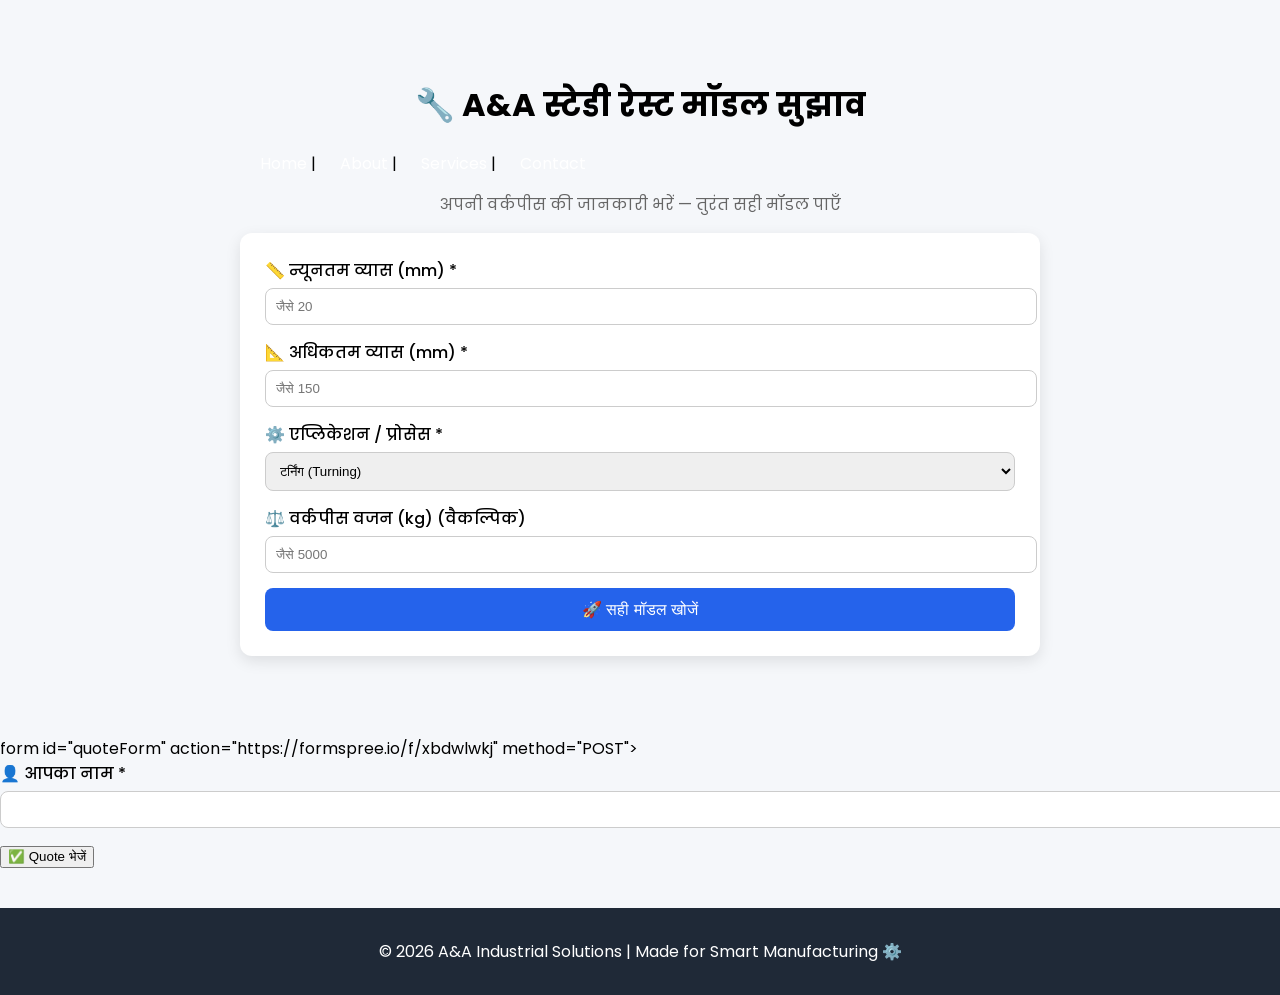
==== index.html @ 3a3c83f6 "index.html" ====
<!DOCTYPE html>
<html lang="hi">
<head>
    <meta charset="UTF-8">
    <meta name="viewport" content="width=device-width, initial-scale=1.0">
    <title>A&A Steady Rest - मॉडल सुझाव</title>

    <!-- Google Font -->
    <link href="https://fonts.googleapis.com/css2?family=Poppins:wght@300;400;500;600&display=swap" rel="stylesheet">

    <link rel="stylesheet" href="style.css">
</head>

<body>
<div class="container">

    <h1>🔧 A&A स्टेडी रेस्ट मॉडल सुझाव</h1>
<nav>
    <a href="index.html">Home</a> |
    <a href="about.html">About</a> |
    <a href="services.html">Services</a> |
    <a href="contact.html">Contact</a>
</nav>
    <p class="subtitle">अपनी वर्कपीस की जानकारी भरें — तुरंत सही मॉडल पाएँ</p>

    <!-- FORM -->
    <div class="form-box">

        <div class="input-group">
            <label>📏 न्यूनतम व्यास (mm) *</label>
            <input type="number" id="minDia" placeholder="जैसे 20" required>
        </div>

        <div class="input-group">
            <label>📐 अधिकतम व्यास (mm) *</label>
            <input type="number" id="maxDia" placeholder="जैसे 150" required>
        </div>

        <div class="input-group">
            <label>⚙️ एप्लिकेशन / प्रोसेस *</label>
            <select id="appType">
                <option value="turning">टर्निंग (Turning)</option>
                <option value="grinding">ग्राइंडिंग (Grinding)</option>
                <option value="crankshaft">क्रैंकशाफ्ट ग्राइंडिंग</option>
                <option value="heavy">हैवी ड्यूटी</option>
                <option value="coolant">कूलेंट फ्लश (CS Series)</option>
                <option value="compact">कॉम्पैक्ट जगह (FRC)</option>
            </select>
        </div>

        <div class="input-group">
            <label>⚖️ वर्कपीस वजन (kg) (वैकल्पिक)</label>
            <input type="number" id="weight" placeholder="जैसे 5000">
        </div>

        <button class="mainBtn" onclick="recommendModel()">🚀 सही मॉडल खोजें</button>

    </div>

    <!-- RESULT -->
    <div id="resultArea" class="result-box"></div>

</div>
form id="quoteForm" action="https://formspree.io/f/xbdwlwkj" method="POST">
    <input type="hidden" name="_subject" value="नया Quote अनुरोध - A&A Steady Rest">
    <input type="hidden" name="_cc" value="sales@2aa.co.in">
    <input type="text" name="_gotcha" style="display:none">

    <div class="input-group">
        <label>👤 आपका नाम *</label>
        <input type="text" name="name" id="custName" required>
    </div>
    <!-- बाकी सारे input वैसे ही रखें ... -->
    <button type="submit" class="submitBtn">✅ Quote भेजें</button>
</form>

<!-- MODAL -->
<div id="quoteModal" class="modal">

    <div class="modal-content">

        <span class="close">&times;</span>

        <h3>📄 Quote अनुरोध</h3>
        <p class="modal-sub">हम 24 घंटे में आपसे संपर्क करेंगे</p>

        <form id="quoteForm" name="quote-request" netlify>

            <input type="hidden" name="form-name" value="quote-request">

            <div class="input-group">
                <label>👤 आपका नाम *</label>
                <input type="text" name="name" id="custName" required>
            </div>

            <div class="input-group">
                <label>📧 ईमेल *</label>
                <input type="email" name="email" id="custEmail" required>
            </div>

            <div class="input-group">
                <label>📱 मोबाइल नंबर *</label>
                <input type="tel" name="phone" id="custPhone" required>
            </div>

            <div class="input-group">
                <label>⚙️ मॉडल</label>
                <input type="text" name="model" id="custModel" readonly>
            </div>

            <div class="input-group">
                <label>📏 व्यास रेंज</label>
                <input type="text" name="diameter" id="custDia" readonly>
            </div>

            <div class="input-group">
                <label>📝 अतिरिक्त जानकारी</label>
                <textarea name="message" id="custMessage" rows="3"></textarea>
            </div>

            <button type="submit" class="submitBtn">✅ Quote भेजें</button>

        </form>

        <div id="quoteStatus"></div>

    </div>

</div>


<!-- FOOTER -->
<footer>
    <p>© 2026 A&A Industrial Solutions | Made for Smart Manufacturing ⚙️</p>
</footer>


<script src="script.js"></script>

</body>
</html>
---- style.css ----
body {
    font-family: 'Poppins', sans-serif;
    margin: 0;
    background: #f5f7fa;
}

/* HEADER */
header {
    display: flex;
    justify-content: space-between;
    align-items: center;
    background: #1f2937;
    padding: 15px 30px;
    color: #fff;
}

.logo {
    font-size: 20px;
    font-weight: 600;
}

nav a {
    color: #fff;
    margin-left: 20px;
    text-decoration: none;
    transition: 0.3s;
}

nav a:hover {
    color: #38bdf8;
}

/* CONTAINER */
.container {
    max-width: 800px;
    margin: 40px auto;
    padding: 20px;
}

/* TITLE */
h1 {
    text-align: center;
}

.subtitle {
    text-align: center;
    color: #666;
}

/* FORM */
.form-box {
    background: #fff;
    padding: 25px;
    border-radius: 12px;
    box-shadow: 0 5px 15px rgba(0,0,0,0.1);
}

.input-group {
    margin-bottom: 15px;
}

.input-group label {
    display: block;
    margin-bottom: 5px;
    font-weight: 500;
}

.input-group input,
.input-group select {
    width: 100%;
    padding: 10px;
    border-radius: 8px;
    border: 1px solid #ccc;
}

/* BUTTON */
.mainBtn {
    width: 100%;
    padding: 12px;
    background: #2563eb;
    color: white;
    border: none;
    border-radius: 8px;
    cursor: pointer;
    font-size: 16px;
}

.mainBtn:hover {
    background: #1d4ed8;
}

/* RESULT */
.result-box {
    margin-top: 20px;
}

/* MODAL */
.modal {
    display: none;
    position: fixed;
    background: rgba(0,0,0,0.6);
    top: 0;
    left: 0;
    width: 100%;
    height: 100%;
}

.modal-content {
    background: #fff;
    margin: 10% auto;
    padding: 20px;
    width: 90%;
    max-width: 400px;
    border-radius: 10px;
}

.close {
    float: right;
    cursor: pointer;
    font-size: 20px;
}

/* FOOTER */
footer {
    text-align: center;
    padding: 15px;
    background: #1f2937;
    color: white;
    margin-top: 40px;
}

/* MOBILE */
@media (max-width: 600px) {
    header {
        flex-direction: column;
    }

    nav {
        margin-top: 10px;
    }

    nav a {
        margin: 0 10px;
    }
}
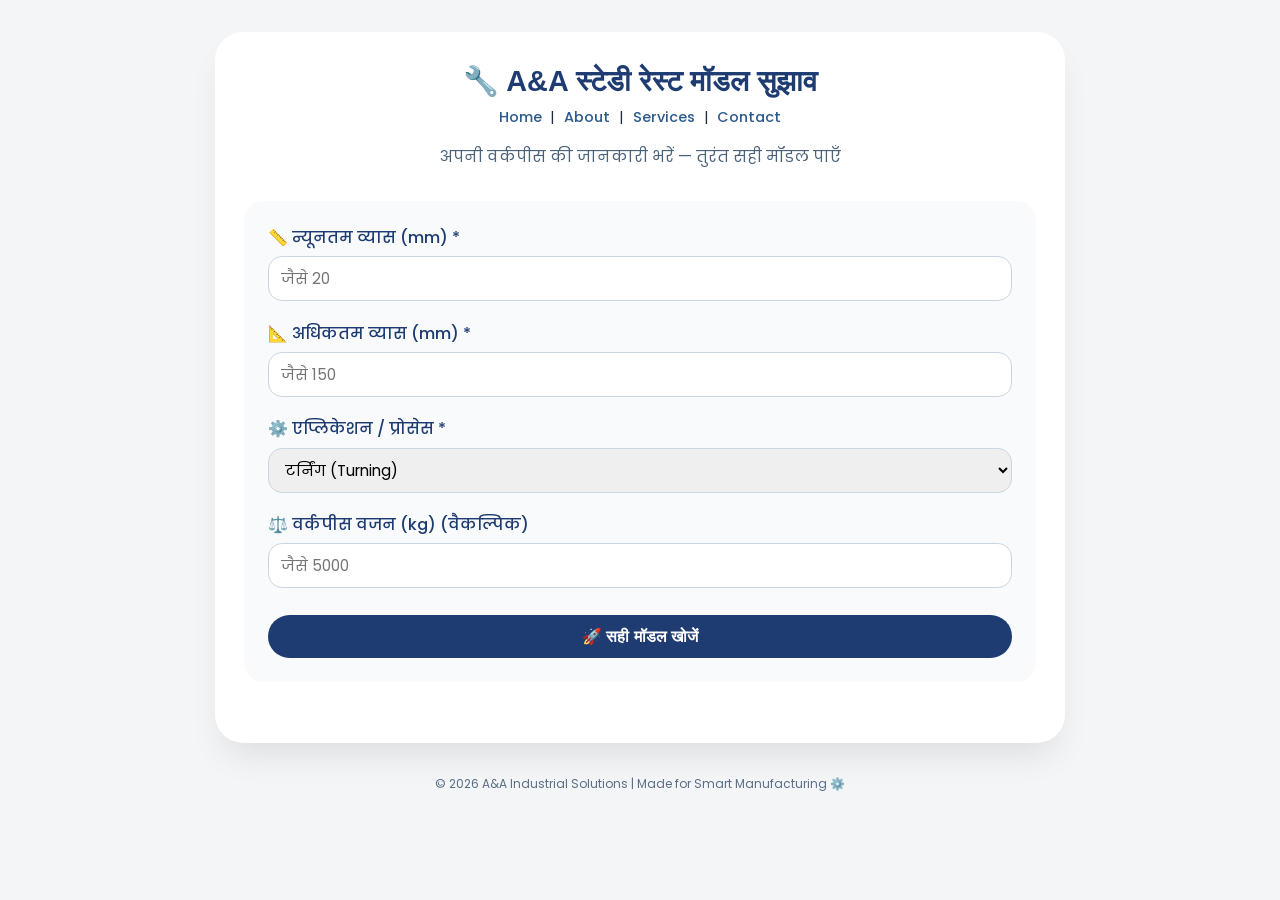
==== commit 45dea666: "index.html" ====
--- a/index.html
+++ b/index.html
@@ -4,38 +4,210 @@
     <meta charset="UTF-8">
     <meta name="viewport" content="width=device-width, initial-scale=1.0">
     <title>A&A Steady Rest - मॉडल सुझाव</title>
-
     <!-- Google Font -->
     <link href="https://fonts.googleapis.com/css2?family=Poppins:wght@300;400;500;600&display=swap" rel="stylesheet">
-
-    <link rel="stylesheet" href="style.css">
+    <style>
+        * {
+            margin: 0;
+            padding: 0;
+            box-sizing: border-box;
+        }
+        body {
+            font-family: 'Poppins', sans-serif;
+            background: #f4f5f7;
+            padding: 2rem 1rem;
+            color: #1e2a3e;
+        }
+        .container {
+            max-width: 850px;
+            margin: auto;
+            background: white;
+            border-radius: 28px;
+            box-shadow: 0 20px 35px -10px rgba(0,0,0,0.1);
+            overflow: hidden;
+            padding: 2rem 1.8rem;
+        }
+        h1 {
+            font-size: 1.8rem;
+            text-align: center;
+            font-weight: 600;
+            color: #1e3c72;
+            margin-bottom: 0.5rem;
+        }
+        nav {
+            text-align: center;
+            margin: 0.5rem 0 1rem;
+            font-size: 0.9rem;
+        }
+        nav a {
+            text-decoration: none;
+            color: #2c5a8c;
+            margin: 0 0.3rem;
+            font-weight: 500;
+        }
+        .subtitle {
+            text-align: center;
+            color: #4a627a;
+            margin-bottom: 2rem;
+            font-weight: 400;
+        }
+        .form-box {
+            background: #f9fafc;
+            padding: 1.5rem;
+            border-radius: 20px;
+            margin-bottom: 1.5rem;
+        }
+        .input-group {
+            margin-bottom: 1.2rem;
+        }
+        .input-group label {
+            font-weight: 500;
+            display: block;
+            margin-bottom: 0.4rem;
+            color: #1e3c72;
+        }
+        input, select, textarea {
+            width: 100%;
+            padding: 10px 12px;
+            border-radius: 14px;
+            border: 1px solid #cbd5e1;
+            font-family: inherit;
+            font-size: 0.95rem;
+            transition: 0.2s;
+        }
+        input:focus, select:focus, textarea:focus {
+            outline: none;
+            border-color: #1e3c72;
+            box-shadow: 0 0 0 3px rgba(30,60,114,0.1);
+        }
+        .mainBtn, .submitBtn {
+            background: #1e3c72;
+            color: white;
+            border: none;
+            padding: 12px;
+            width: 100%;
+            font-size: 1rem;
+            font-weight: 600;
+            border-radius: 30px;
+            cursor: pointer;
+            transition: 0.2s;
+            margin-top: 0.5rem;
+        }
+        .mainBtn:hover, .submitBtn:hover {
+            background: #0e2a4a;
+            transform: scale(0.98);
+        }
+        .result-box {
+            margin-top: 1.8rem;
+        }
+        .result {
+            background: #e9f7e1;
+            padding: 1.2rem;
+            border-radius: 20px;
+            border-left: 5px solid #2e7d32;
+        }
+        .error {
+            background: #ffebee;
+            border-left-color: #c62828;
+        }
+        table {
+            width: 100%;
+            border-collapse: collapse;
+            margin: 15px 0;
+        }
+        th, td {
+            border: 1px solid #ccc;
+            padding: 8px;
+            text-align: left;
+            font-size: 0.85rem;
+        }
+        th {
+            background: #d9e2ef;
+        }
+        .quoteBtn {
+            background: #ff9800;
+            color: white;
+            border: none;
+            padding: 5px 12px;
+            border-radius: 20px;
+            cursor: pointer;
+            font-size: 0.75rem;
+            font-weight: 500;
+        }
+        .modal {
+            display: none;
+            position: fixed;
+            z-index: 1000;
+            left: 0;
+            top: 0;
+            width: 100%;
+            height: 100%;
+            background-color: rgba(0,0,0,0.5);
+            backdrop-filter: blur(2px);
+        }
+        .modal-content {
+            background: white;
+            margin: 8% auto;
+            padding: 20px;
+            border-radius: 28px;
+            width: 90%;
+            max-width: 460px;
+            position: relative;
+            box-shadow: 0 20px 30px rgba(0,0,0,0.2);
+        }
+        .close {
+            position: absolute;
+            right: 22px;
+            top: 12px;
+            font-size: 28px;
+            font-weight: bold;
+            cursor: pointer;
+            color: #555;
+        }
+        .close:hover {
+            color: red;
+        }
+        .modal-sub {
+            font-size: 0.8rem;
+            color: #4a627a;
+            margin-bottom: 1rem;
+        }
+        footer {
+            text-align: center;
+            margin-top: 2rem;
+            font-size: 0.75rem;
+            color: #5a6e84;
+        }
+        @media (max-width: 550px) {
+            .container {
+                padding: 1.2rem;
+            }
+            th, td {
+                font-size: 0.7rem;
+            }
+        }
+    </style>
 </head>
-
 <body>
 <div class="container">
-
     <h1>🔧 A&A स्टेडी रेस्ट मॉडल सुझाव</h1>
-<nav>
-    <a href="index.html">Home</a> |
-    <a href="about.html">About</a> |
-    <a href="services.html">Services</a> |
-    <a href="contact.html">Contact</a>
-</nav>
+    <nav>
+        <a href="index.html">Home</a> |
+        <a href="about.html">About</a> |
+        <a href="services.html">Services</a> |
+        <a href="contact.html">Contact</a>
+    </nav>
     <p class="subtitle">अपनी वर्कपीस की जानकारी भरें — तुरंत सही मॉडल पाएँ</p>
 
-    <!-- FORM -->
     <div class="form-box">
-
         <div class="input-group">
             <label>📏 न्यूनतम व्यास (mm) *</label>
             <input type="number" id="minDia" placeholder="जैसे 20" required>
         </div>
-
         <div class="input-group">
             <label>📐 अधिकतम व्यास (mm) *</label>
             <input type="number" id="maxDia" placeholder="जैसे 150" required>
         </div>
-
         <div class="input-group">
             <label>⚙️ एप्लिकेशन / प्रोसेस *</label>
             <select id="appType">
@@ -47,95 +219,177 @@
                 <option value="compact">कॉम्पैक्ट जगह (FRC)</option>
             </select>
         </div>
-
         <div class="input-group">
             <label>⚖️ वर्कपीस वजन (kg) (वैकल्पिक)</label>
             <input type="number" id="weight" placeholder="जैसे 5000">
         </div>
-
         <button class="mainBtn" onclick="recommendModel()">🚀 सही मॉडल खोजें</button>
-
     </div>
 
-    <!-- RESULT -->
     <div id="resultArea" class="result-box"></div>
-
 </div>
-form id="quoteForm" action="https://formspree.io/f/xbdwlwkj" method="POST">
-    <input type="hidden" name="_subject" value="नया Quote अनुरोध - A&A Steady Rest">
-    <input type="hidden" name="_cc" value="sales@2aa.co.in">
-    <input type="text" name="_gotcha" style="display:none">
-
-    <div class="input-group">
-        <label>👤 आपका नाम *</label>
-        <input type="text" name="name" id="custName" required>
-    </div>
-    <!-- बाकी सारे input वैसे ही रखें ... -->
-    <button type="submit" class="submitBtn">✅ Quote भेजें</button>
-</form>
-
-<!-- MODAL -->
+
+<!-- MODAL for Quote (Formspree integrated) -->
 <div id="quoteModal" class="modal">
-
     <div class="modal-content">
-
         <span class="close">&times;</span>
-
         <h3>📄 Quote अनुरोध</h3>
         <p class="modal-sub">हम 24 घंटे में आपसे संपर्क करेंगे</p>
-
-        <form id="quoteForm" name="quote-request" netlify>
-
-            <input type="hidden" name="form-name" value="quote-request">
-
+        <form id="quoteForm" action="https://formspree.io/f/xbdwlwkj" method="POST">
+            <!-- required formspree fields -->
+            <input type="hidden" name="_subject" value="नया Quote अनुरोध - A&A Steady Rest">
+            <input type="hidden" name="_cc" value="sales@2aa.co.in">
+            <input type="text" name="_gotcha" style="display:none">
+            
             <div class="input-group">
                 <label>👤 आपका नाम *</label>
                 <input type="text" name="name" id="custName" required>
             </div>
-
             <div class="input-group">
                 <label>📧 ईमेल *</label>
                 <input type="email" name="email" id="custEmail" required>
             </div>
-
             <div class="input-group">
                 <label>📱 मोबाइल नंबर *</label>
                 <input type="tel" name="phone" id="custPhone" required>
             </div>
-
             <div class="input-group">
                 <label>⚙️ मॉडल</label>
                 <input type="text" name="model" id="custModel" readonly>
             </div>
-
             <div class="input-group">
                 <label>📏 व्यास रेंज</label>
                 <input type="text" name="diameter" id="custDia" readonly>
             </div>
-
             <div class="input-group">
                 <label>📝 अतिरिक्त जानकारी</label>
                 <textarea name="message" id="custMessage" rows="3"></textarea>
             </div>
-
             <button type="submit" class="submitBtn">✅ Quote भेजें</button>
-
         </form>
-
         <div id="quoteStatus"></div>
-
     </div>
-
 </div>
 
-
-<!-- FOOTER -->
 <footer>
     <p>© 2026 A&A Industrial Solutions | Made for Smart Manufacturing ⚙️</p>
 </footer>
 
-
-<script src="script.js"></script>
-
+<script>
+    // ---------- मॉडल डेटाबेस ----------
+    const models = [
+        { name: "FRC1216", minDia: 30, maxDia: 160, app: "turning", weightCap: 500, details: "अल्ट्रा कॉम्पैक्ट, प्रेशर बूस्टर" },
+        { name: "FRC3025", minDia: 45, maxDia: 250, app: "turning", weightCap: 800, details: "कॉम्पैक्ट, ऑटो लुब्रिकेशन" },
+        { name: "FRU3", minDia: 20, maxDia: 165, app: "turning", weightCap: 1500, details: "रियर सिलिंडर, प्रॉक्सिमिटी फीडबैक" },
+        { name: "FRU5", minDia: 45, maxDia: 350, app: "turning", weightCap: 2000, details: "बड़ी रेंज, हाइड्रोलिक" },
+        { name: "GHS260E", minDia: 10, maxDia: 60, app: "grinding", weightCap: 300, details: "ग्राइंडिंग, कार्बाइड पैड" },
+        { name: "GHS1012A", minDia: 10, maxDia: 120, app: "grinding", weightCap: 500, details: "सिलिंड्रिकल ग्राइंडिंग" },
+        { name: "KRGU502", minDia: 50, maxDia: 100, app: "crankshaft", weightCap: 1200, details: "क्रैंकशाफ्ट ग्राइंडिंग" },
+        { name: "KRGU580", minDia: 50, maxDia: 190, app: "crankshaft", weightCap: 1500, details: "बड़े क्रैंकशाफ्ट के लिए" },
+        { name: "KRGU-HEAVY", minDia: 50, maxDia: 300, app: "crankshaft", weightCap: 30000, details: "5000kg तक क्रैंकशाफ्ट के लिए कस्टम समाधान" },
+        { name: "CS4", minDia: 25, maxDia: 330, app: "coolant", weightCap: 1500, details: "कूलेंट थ्रू आर्म्स" },
+        { name: "CS5", minDia: 80, maxDia: 410, app: "coolant", weightCap: 2000, details: "हैवी कूलेंट एप्लिकेशन" },
+        { name: "MS2080", minDia: 200, maxDia: 800, app: "heavy", weightCap: 20000, details: "मैन्युअल, 20 टन क्षमता" },
+        { name: "MS6012", minDia: 600, maxDia: 1200, app: "heavy", weightCap: 20000, details: "20 टन, बड़े व्यास" },
+        { name: "AS460", minDia: 20, maxDia: 60, app: "grinding", weightCap: 400, details: "रिट्रैक्टेबल आर्म" },
+        { name: "FRUN3", minDia: 50, maxDia: 165, app: "turning", weightCap: 1000, details: "फुली सील्ड, सेफ्टी वाल्व" }
+    ];
+
+    function recommendModel() {
+        const minDia = parseFloat(document.getElementById('minDia').value);
+        const maxDia = parseFloat(document.getElementById('maxDia').value);
+        const app = document.getElementById('appType').value;
+        const weight = parseFloat(document.getElementById('weight').value);
+        const resultDiv = document.getElementById('resultArea');
+
+        if (isNaN(minDia) || isNaN(maxDia)) {
+            resultDiv.innerHTML = `<div class="result error">❌ कृपया न्यूनतम और अधिकतम व्यास भरें।</div>`;
+            return;
+        }
+        if (minDia > maxDia) {
+            resultDiv.innerHTML = `<div class="result error">❌ न्यूनतम व्यास अधिकतम से बड़ा नहीं हो सकता।</div>`;
+            return;
+        }
+
+        const appMap = {
+            turning: ['turning', 'compact'],
+            grinding: ['grinding'],
+            crankshaft: ['crankshaft'],
+            heavy: ['heavy'],
+            coolant: ['coolant'],
+            compact: ['compact']
+        };
+        const targetApps = appMap[app] || [app];
+
+        let matched = models.filter(m => {
+            const diaOk = (maxDia >= m.minDia - 20) && (minDia <= m.maxDia + 20);
+            const appOk = targetApps.includes(m.app);
+            return diaOk && appOk;
+        });
+
+        let weightWarning = '';
+        if (!isNaN(weight) && weight > 0) {
+            const capable = matched.some(m => weight <= m.weightCap);
+            if (!capable && matched.length) {
+                weightWarning = `<div class="error" style="margin-bottom:15px;">⚠️ आपका वजन (${weight} kg) नीचे दिखाए गए मॉडलों की क्षमता से अधिक है – कृपया हैवी ड्यूटी के लिए हमसे संपर्क करें।</div>`;
+            }
+        }
+
+        if (matched.length === 0) {
+            resultDiv.innerHTML = `<div class="result error">😕 कोई मॉडल नहीं मिला।<br><br>📞 संपर्क करें: +91 92050 09857</div>`;
+            return;
+        }
+
+        let html = weightWarning + `<div class="result"><strong>✅ आपके लिए ${matched.length} सुझाए गए मॉडल:</strong>
+        <table><thead><tr><th>मॉडल</th><th>व्यास रेंज</th><th>क्षमता</th><th>विशेषता</th><th>कार्रवाई</th></tr></thead><tbody>`;
+        matched.forEach(m => {
+            html += `<tr>
+                        <td><b>${m.name}</b></td>
+                        <td>${m.minDia}–${m.maxDia} mm</td>
+                        <td>${m.weightCap} kg</td>
+                        <td>${m.details}</td>
+                        <td><button class="quoteBtn" data-model="${m.name}" data-min="${m.minDia}" data-max="${m.maxDia}">📄 Quote लें</button></td>
+                     </tr>`;
+        });
+        html += `</tbody></table><hr>📞 <strong>क्वोटेशन के लिए:</strong> +91 92050 09857</div>`;
+        resultDiv.innerHTML = html;
+
+        // attach click handlers
+        document.querySelectorAll('.quoteBtn').forEach(btn => {
+            btn.addEventListener('click', () => {
+                document.getElementById('custModel').value = btn.dataset.model;
+                const diaRange = `${btn.dataset.min} - ${btn.dataset.max} mm`;
+                document.getElementById('custDia').value = diaRange;
+                openModal();
+            });
+        });
+    }
+
+    function openModal() {
+        document.getElementById('quoteModal').style.display = 'block';
+        document.getElementById('quoteStatus').innerHTML = '';
+    }
+    function closeModal() {
+        document.getElementById('quoteModal').style.display = 'none';
+        document.getElementById('quoteForm').reset();
+    }
+
+    window.onload = () => {
+        const modal = document.getElementById('quoteModal');
+        const closeSpan = document.querySelector('.close');
+        if (closeSpan) closeSpan.onclick = closeModal;
+        window.onclick = (e) => { if (e.target === modal) closeModal(); };
+        
+        // Formspree: no extra fetch – default submission works.
+        // Just show status after submission (optional)
+        const form = document.getElementById('quoteForm');
+        form.addEventListener('submit', (e) => {
+            // Let form submit normally to Formspree
+            const statusDiv = document.getElementById('quoteStatus');
+            statusDiv.innerHTML = '<p style="color:green;">✅ अनुरोध भेजा जा रहा है... आपको ईमेल पर पुष्टि मिलेगी।</p>';
+            setTimeout(() => { statusDiv.innerHTML = ''; }, 3000);
+        });
+    };
+</script>
 </body>
 </html>
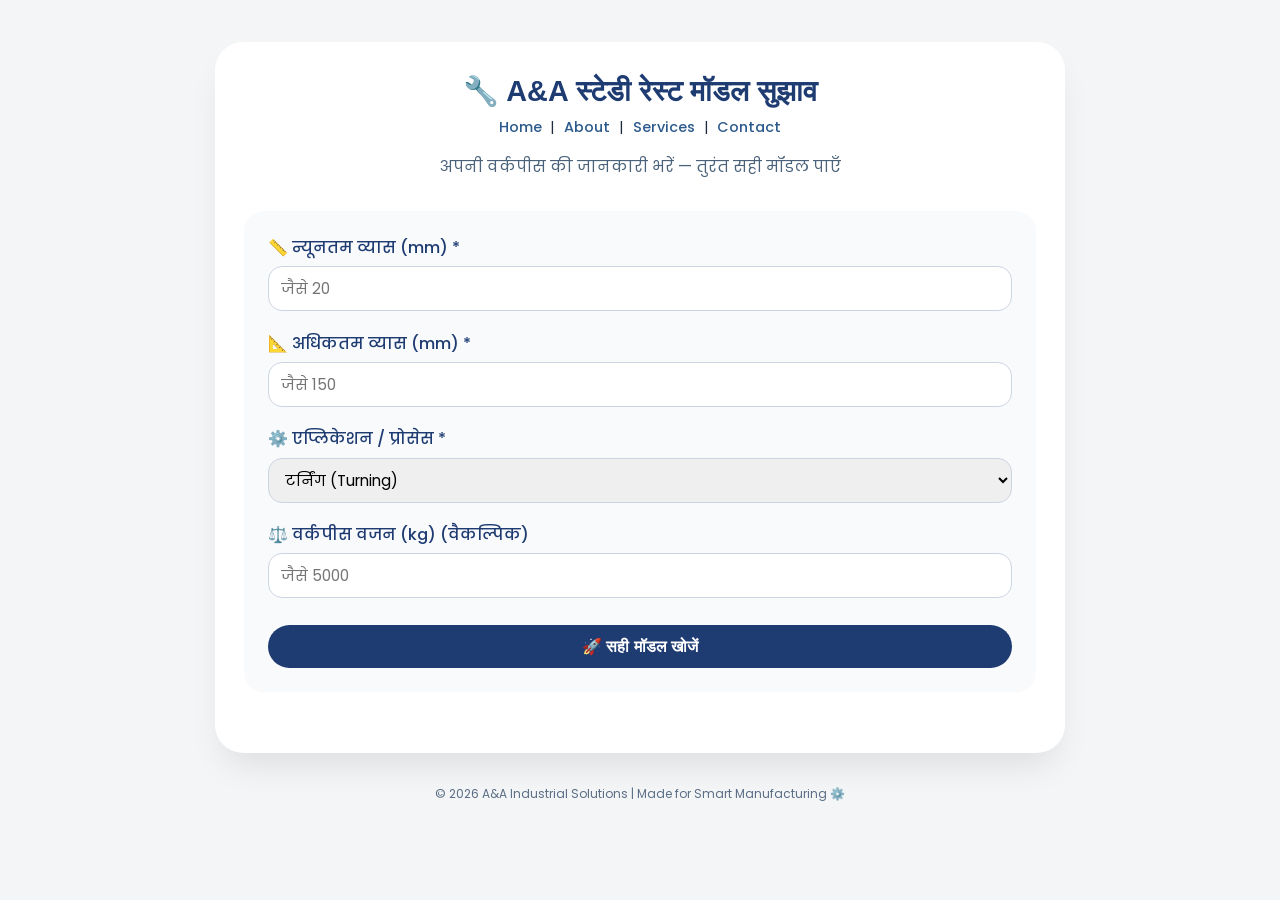
==== commit 03b8fcb7: "index.html" ====
--- a/index.html
+++ b/index.html
@@ -1,6 +1,17 @@
 <!DOCTYPE html>
 <html lang="hi">
 <head>
+<div id="google_translate_element" style="text-align: right; margin-bottom: 10px;"></div>
+<script type="text/javascript">
+    function googleTranslateElementInit() {
+        new google.translate.TranslateElement({
+            pageLanguage: 'hi',
+            includedLanguages: 'en,hi',
+            layout: google.translate.TranslateElement.InlineLayout.SIMPLE
+        }, 'google_translate_element');
+    }
+</script>
+<script type="text/javascript" src="//translate.google.com/translate_a/element.js?cb=googleTranslateElementInit"></script>
     <meta charset="UTF-8">
     <meta name="viewport" content="width=device-width, initial-scale=1.0">
     <title>A&A Steady Rest - मॉडल सुझाव</title>
@@ -238,7 +249,6 @@
         <form id="quoteForm" action="https://formspree.io/f/xbdwlwkj" method="POST">
             <!-- required formspree fields -->
             <input type="hidden" name="_subject" value="नया Quote अनुरोध - A&A Steady Rest">
-            <input type="hidden" name="_cc" value="sales@2aa.co.in">
             <input type="text" name="_gotcha" style="display:none">
             
             <div class="input-group">
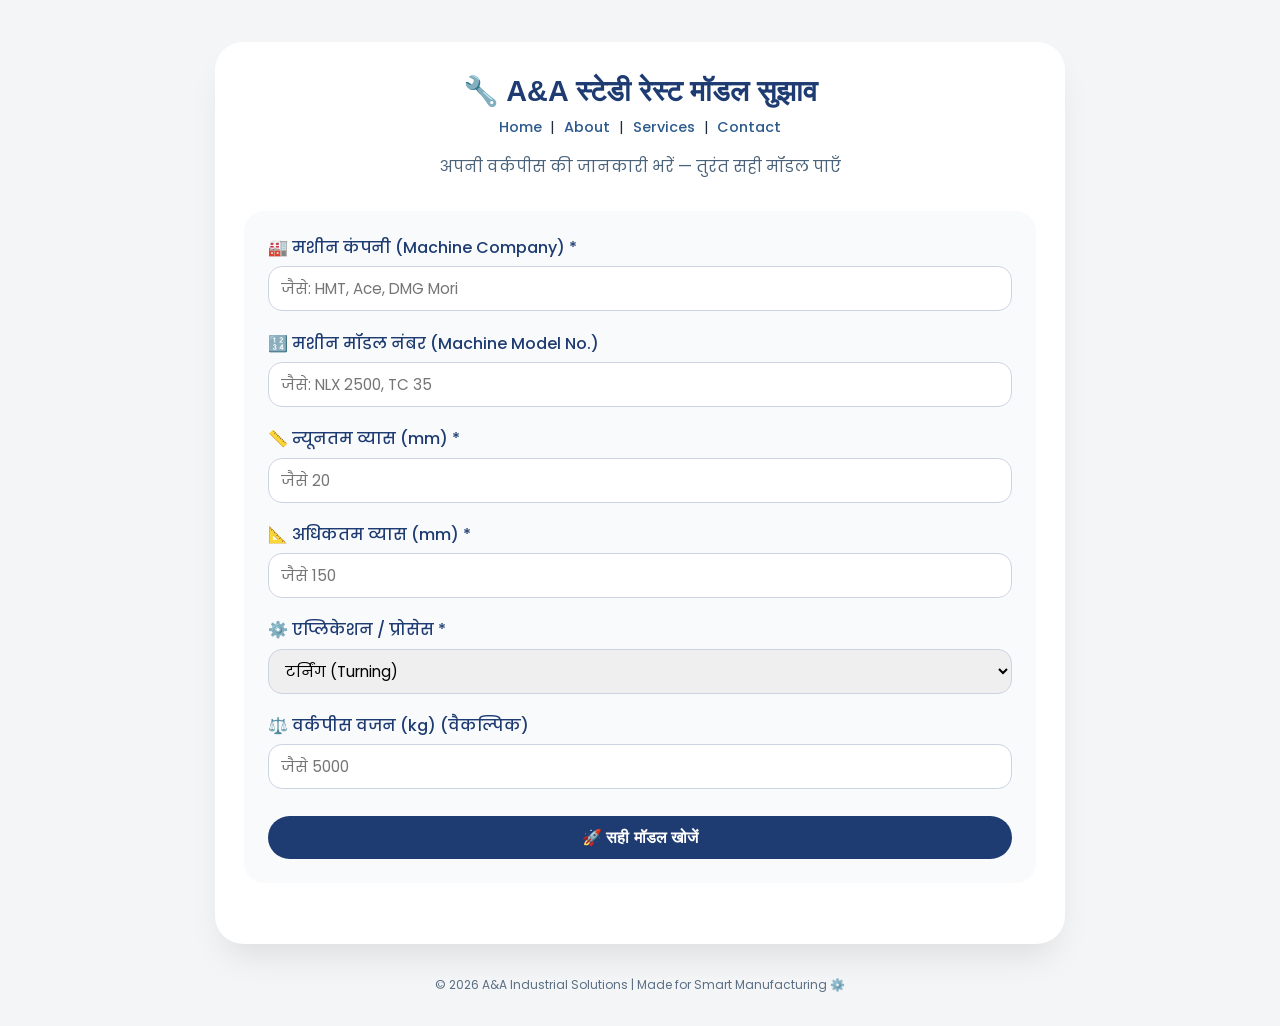
==== commit 67402511: "index.html" ====
--- a/index.html
+++ b/index.html
@@ -211,6 +211,15 @@
     <p class="subtitle">अपनी वर्कपीस की जानकारी भरें — तुरंत सही मॉडल पाएँ</p>
 
     <div class="form-box">
+<div class="input-group">
+    <label>🏭 मशीन कंपनी (Machine Company) *</label>
+    <input type="text" id="machineCompany" placeholder="जैसे: HMT, Ace, DMG Mori" required>
+</div>
+
+<div class="input-group">
+    <label>🔢 मशीन मॉडल नंबर (Machine Model No.)</label>
+    <input type="text" id="machineModel" placeholder="जैसे: NLX 2500, TC 35">
+</div>        
         <div class="input-group">
             <label>📏 न्यूनतम व्यास (mm) *</label>
             <input type="number" id="minDia" placeholder="जैसे 20" required>
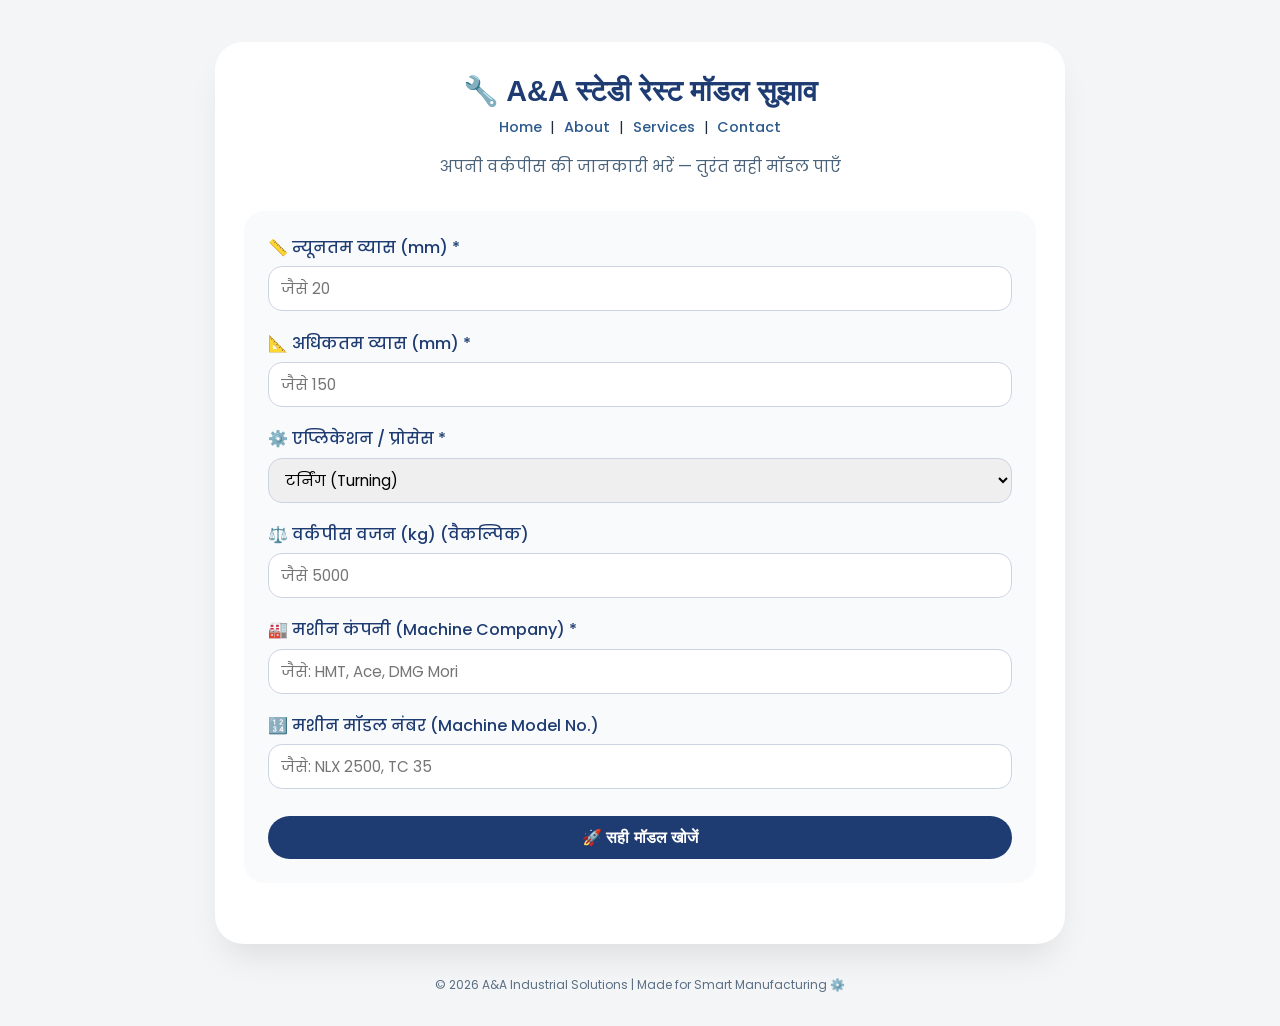
==== commit 569659b3: "index.html" ====
--- a/index.html
+++ b/index.html
@@ -211,15 +211,6 @@
     <p class="subtitle">अपनी वर्कपीस की जानकारी भरें — तुरंत सही मॉडल पाएँ</p>
 
     <div class="form-box">
-<div class="input-group">
-    <label>🏭 मशीन कंपनी (Machine Company) *</label>
-    <input type="text" id="machineCompany" placeholder="जैसे: HMT, Ace, DMG Mori" required>
-</div>
-
-<div class="input-group">
-    <label>🔢 मशीन मॉडल नंबर (Machine Model No.)</label>
-    <input type="text" id="machineModel" placeholder="जैसे: NLX 2500, TC 35">
-</div>        
         <div class="input-group">
             <label>📏 न्यूनतम व्यास (mm) *</label>
             <input type="number" id="minDia" placeholder="जैसे 20" required>
@@ -243,6 +234,15 @@
             <label>⚖️ वर्कपीस वजन (kg) (वैकल्पिक)</label>
             <input type="number" id="weight" placeholder="जैसे 5000">
         </div>
+<div class="input-group">
+    <label>🏭 मशीन कंपनी (Machine Company) *</label>
+    <input type="text" id="machineCompany" placeholder="जैसे: HMT, Ace, DMG Mori" required>
+</div>
+
+<div class="input-group">
+    <label>🔢 मशीन मॉडल नंबर (Machine Model No.)</label>
+    <input type="text" id="machineModel" placeholder="जैसे: NLX 2500, TC 35">
+</div>
         <button class="mainBtn" onclick="recommendModel()">🚀 सही मॉडल खोजें</button>
     </div>
 
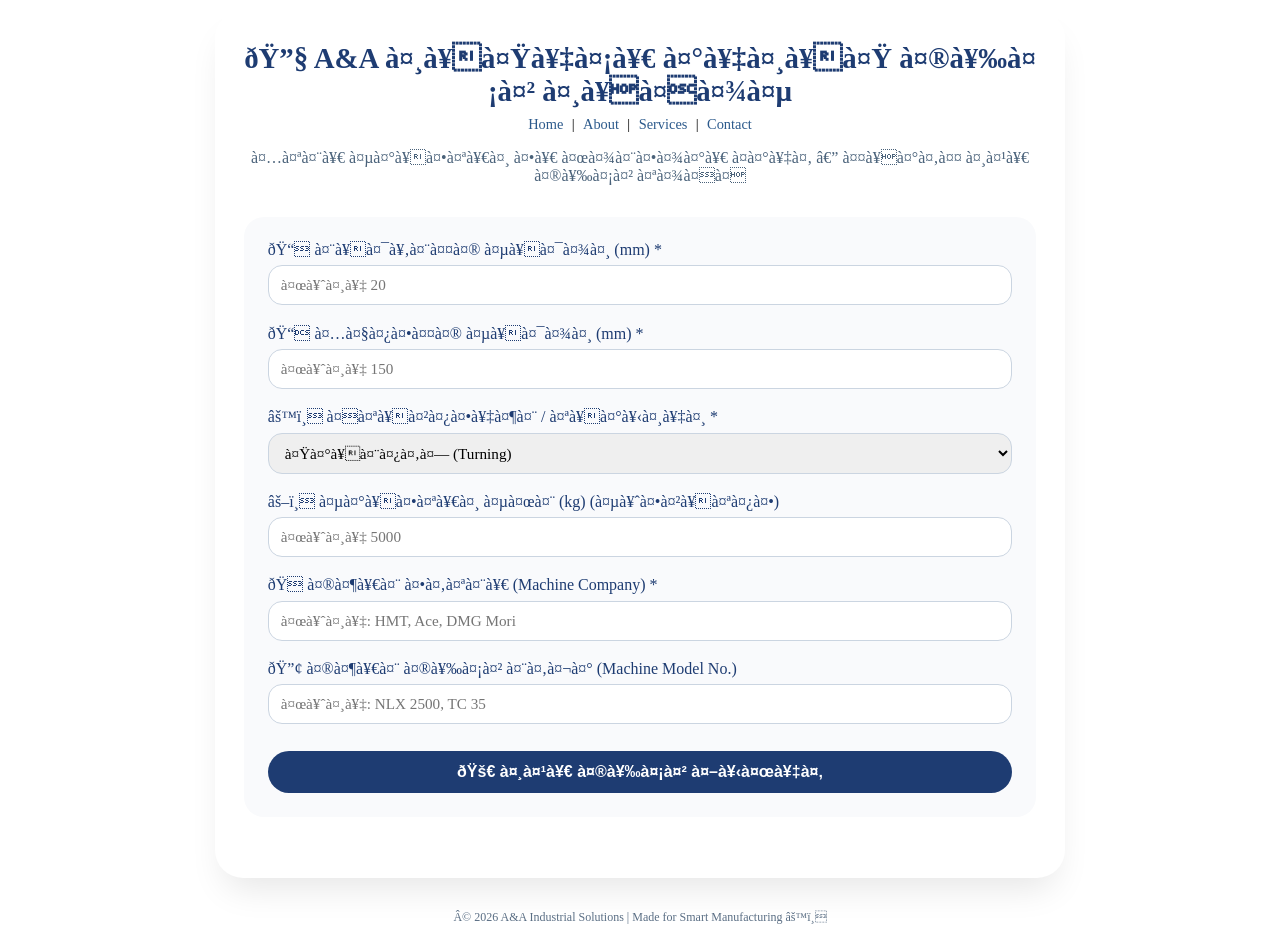
==== commit 6feeff49: "index.html" ====
--- a/index.html
+++ b/index.html
@@ -1,7 +1,18 @@
 <!DOCTYPE html>
 <html lang="hi">
 <head>
-<div id="google_translate_element" style="text-align: right; margin-bottom: 10px;"></div>
+
+    <!-- Google Tag Manager -->
+<script>(function(w,d,s,l,i){w[l]=w[l]||[];w[l].push({'gtm.start':
+new Date().getTime(),event:'gtm.js'});var f=d.getElementsByTagName(s)[0],
+j=d.createElement(s),dl=l!='dataLayer'?'&l='+l:'';j.async=true;j.src=
+'https://www.googletagmanager.com/gtm.js?id='+i+dl;f.parentNode.insertBefore(j,f);
+})(window,document,'script','dataLayer','GTM-5ZTWB6BV');</script>
+<!-- End Google Tag Manager -->
+    
+    
+    
+    <div id="google_translate_element" style="text-align: right; margin-bottom: 10px;"></div>
 <script type="text/javascript">
     function googleTranslateElementInit() {
         new google.translate.TranslateElement({
@@ -23,6 +34,11 @@
             padding: 0;
             box-sizing: border-box;
         }
+<!-- Google Tag Manager (noscript) -->
+<noscript><iframe src="https://www.googletagmanager.com/ns.html?id=GTM-5ZTWB6BV"
+height="0" width="0" style="display:none;visibility:hidden"></iframe></noscript>
+<!-- End Google Tag Manager (noscript) -->
+        
         body {
             font-family: 'Poppins', sans-serif;
             background: #f4f5f7;
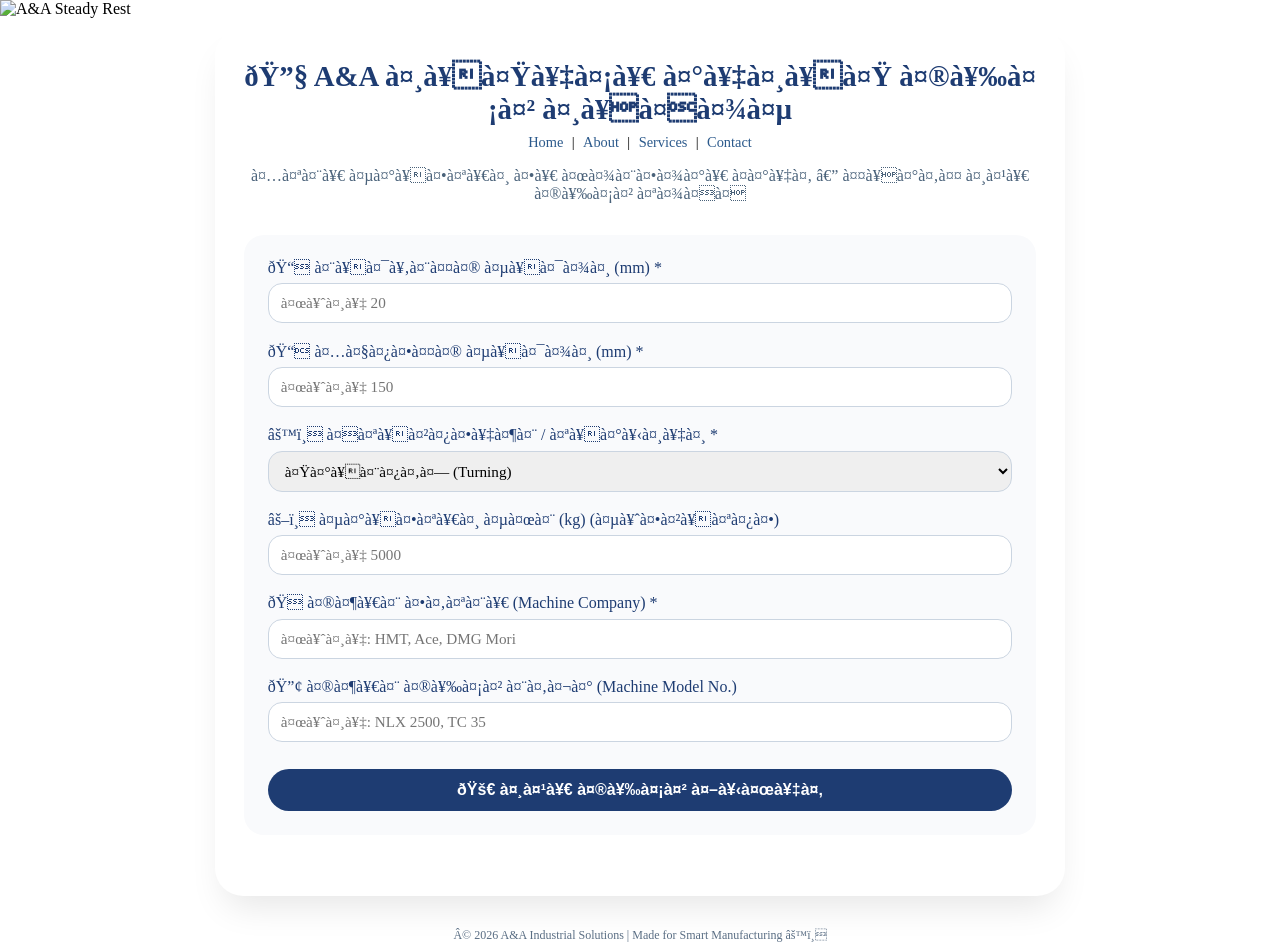
==== commit 41805679: "index.html Signed-off-by: ggsobu <56584646+ggsobu@users.noreply.github.com>" ====
--- a/index.html
+++ b/index.html
@@ -1,6 +1,8 @@
 <!DOCTYPE html>
 <html lang="hi">
 <head>
+
+    <img src="images/steady-rest-banner.jpg" alt="A&A Steady Rest" class="banner-img">
 
     <!-- Google Tag Manager -->
 <script>(function(w,d,s,l,i){w[l]=w[l]||[];w[l].push({'gtm.start':
